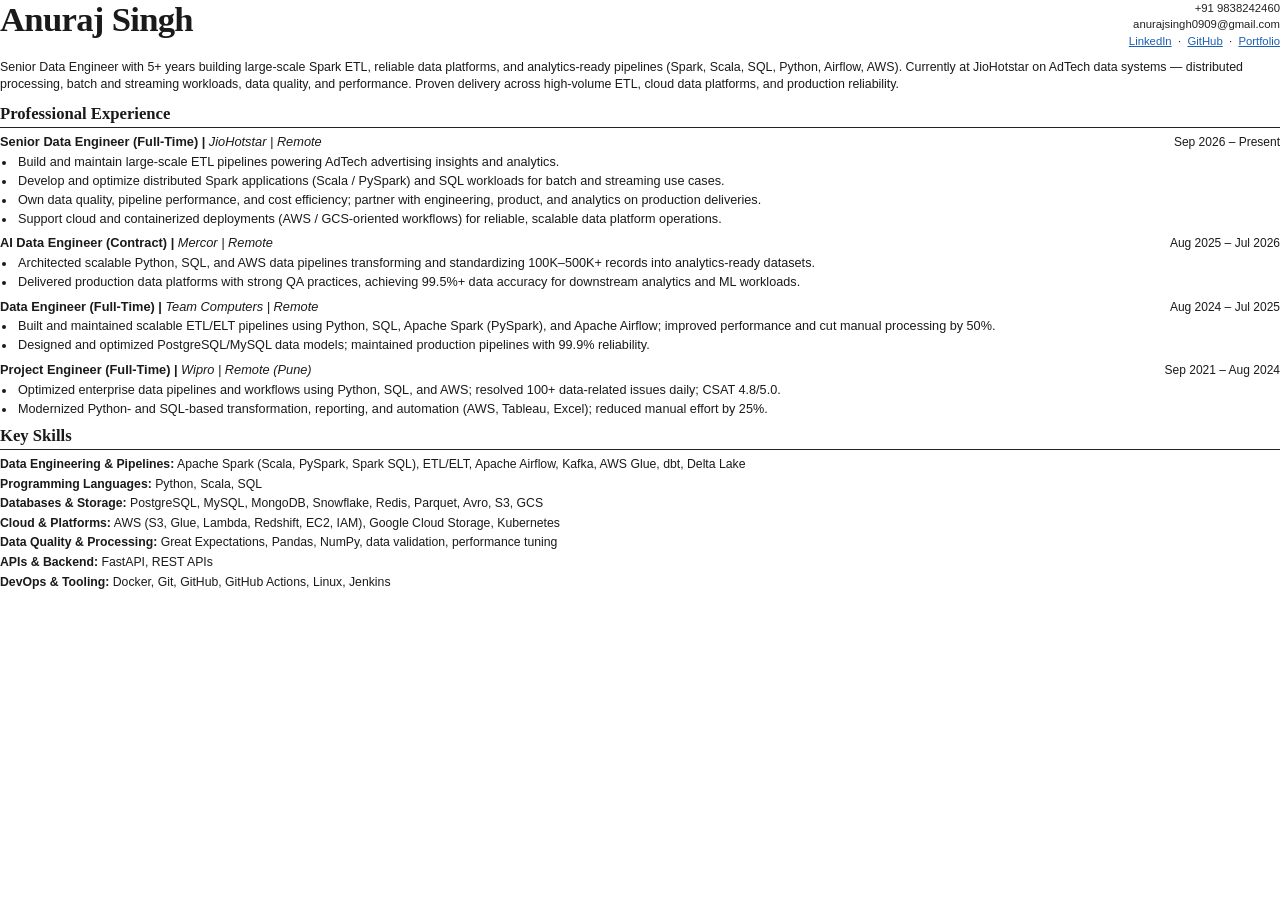
==== assets/Anuraj-Singh-Resume.html @ a408aac5 "Rewrite resume for Senior Data Engineer at JioHotstar Drop short Handshake/Tensium contracts for spa" ====
<!DOCTYPE html>
<html lang="en">
<head>
  <meta charset="UTF-8" />
  <title>Anuraj Singh — Resume</title>
  <style>
    @page { size: Letter; margin: 0.45in 0.55in; }
    * { box-sizing: border-box; margin: 0; padding: 0; }
    body {
      font-family: "Helvetica Neue", Helvetica, Arial, sans-serif;
      font-size: 9.5pt;
      line-height: 1.32;
      color: #1a1a1a;
      -webkit-print-color-adjust: exact;
      print-color-adjust: exact;
    }
    .header {
      display: flex;
      justify-content: space-between;
      align-items: flex-start;
      margin-bottom: 10px;
    }
    h1 {
      font-family: Georgia, "Times New Roman", serif;
      font-size: 26pt;
      font-weight: 700;
      letter-spacing: -0.02em;
      line-height: 1.1;
    }
    .contact {
      text-align: right;
      font-size: 8.5pt;
      line-height: 1.45;
      color: #222;
    }
    .contact a { color: #1a5fb4; text-decoration: underline; }
    .summary {
      font-size: 9.3pt;
      line-height: 1.38;
      margin-bottom: 10px;
      text-align: left;
    }
    h2 {
      font-family: Georgia, "Times New Roman", serif;
      font-size: 12.5pt;
      font-weight: 700;
      margin: 8px 0 6px;
      padding-bottom: 2px;
      border-bottom: 1.2px solid #222;
    }
    .job { margin-bottom: 8px; }
    .job-head {
      display: flex;
      justify-content: space-between;
      align-items: baseline;
      gap: 12px;
    }
    .job-title {
      font-weight: 700;
      font-size: 9.6pt;
    }
    .job-meta { font-style: italic; font-weight: 400; }
    .dates {
      white-space: nowrap;
      font-size: 9pt;
      flex-shrink: 0;
    }
    ul {
      margin: 3px 0 0 16px;
      padding: 0;
    }
    li {
      margin-bottom: 2px;
      padding-left: 2px;
    }
    .skills { margin-top: 2px; }
    .skill-row {
      margin-bottom: 3px;
      font-size: 9.2pt;
      line-height: 1.35;
    }
    .skill-row strong { font-weight: 700; }
  </style>
</head>
<body>
  <div class="header">
    <h1>Anuraj Singh</h1>
    <div class="contact">
      +91 9838242460<br />
      anurajsingh0909@gmail.com<br />
      <a href="https://www.linkedin.com/in/anuraj-singh/">LinkedIn</a>
      &nbsp;·&nbsp;
      <a href="https://github.com/AnurajSingh9">GitHub</a>
      &nbsp;·&nbsp;
      <a href="https://anurajsingh9.github.io/anuraj-portfolio/">Portfolio</a>
    </div>
  </div>

  <p class="summary">
    Senior Data Engineer with 5+ years building large-scale Spark ETL, reliable data platforms, and analytics-ready pipelines (Spark, Scala, SQL, Python, Airflow, AWS). Currently at JioHotstar on AdTech data systems — distributed processing, batch and streaming workloads, data quality, and performance. Proven delivery across high-volume ETL, cloud data platforms, and production reliability.
  </p>

  <h2>Professional Experience</h2>

  <div class="job">
    <div class="job-head">
      <div class="job-title">
        Senior Data Engineer (Full-Time) |
        <span class="job-meta">JioHotstar | Remote</span>
      </div>
      <div class="dates">Sep 2026 – Present</div>
    </div>
    <ul>
      <li>Build and maintain large-scale ETL pipelines powering AdTech advertising insights and analytics.</li>
      <li>Develop and optimize distributed Spark applications (Scala / PySpark) and SQL workloads for batch and streaming use cases.</li>
      <li>Own data quality, pipeline performance, and cost efficiency; partner with engineering, product, and analytics on production deliveries.</li>
      <li>Support cloud and containerized deployments (AWS / GCS-oriented workflows) for reliable, scalable data platform operations.</li>
    </ul>
  </div>

  <div class="job">
    <div class="job-head">
      <div class="job-title">
        AI Data Engineer (Contract) |
        <span class="job-meta">Mercor | Remote</span>
      </div>
      <div class="dates">Aug 2025 – Jul 2026</div>
    </div>
    <ul>
      <li>Architected scalable Python, SQL, and AWS data pipelines transforming and standardizing 100K–500K+ records into analytics-ready datasets.</li>
      <li>Delivered production data platforms with strong QA practices, achieving 99.5%+ data accuracy for downstream analytics and ML workloads.</li>
    </ul>
  </div>

  <div class="job">
    <div class="job-head">
      <div class="job-title">
        Data Engineer (Full-Time) |
        <span class="job-meta">Team Computers | Remote</span>
      </div>
      <div class="dates">Aug 2024 – Jul 2025</div>
    </div>
    <ul>
      <li>Built and maintained scalable ETL/ELT pipelines using Python, SQL, Apache Spark (PySpark), and Apache Airflow; improved performance and cut manual processing by 50%.</li>
      <li>Designed and optimized PostgreSQL/MySQL data models; maintained production pipelines with 99.9% reliability.</li>
    </ul>
  </div>

  <div class="job">
    <div class="job-head">
      <div class="job-title">
        Project Engineer (Full-Time) |
        <span class="job-meta">Wipro | Remote (Pune)</span>
      </div>
      <div class="dates">Sep 2021 – Aug 2024</div>
    </div>
    <ul>
      <li>Optimized enterprise data pipelines and workflows using Python, SQL, and AWS; resolved 100+ data-related issues daily; CSAT 4.8/5.0.</li>
      <li>Modernized Python- and SQL-based transformation, reporting, and automation (AWS, Tableau, Excel); reduced manual effort by 25%.</li>
    </ul>
  </div>

  <h2>Key Skills</h2>
  <div class="skills">
    <div class="skill-row"><strong>Data Engineering &amp; Pipelines:</strong> Apache Spark (Scala, PySpark, Spark SQL), ETL/ELT, Apache Airflow, Kafka, AWS Glue, dbt, Delta Lake</div>
    <div class="skill-row"><strong>Programming Languages:</strong> Python, Scala, SQL</div>
    <div class="skill-row"><strong>Databases &amp; Storage:</strong> PostgreSQL, MySQL, MongoDB, Snowflake, Redis, Parquet, Avro, S3, GCS</div>
    <div class="skill-row"><strong>Cloud &amp; Platforms:</strong> AWS (S3, Glue, Lambda, Redshift, EC2, IAM), Google Cloud Storage, Kubernetes</div>
    <div class="skill-row"><strong>Data Quality &amp; Processing:</strong> Great Expectations, Pandas, NumPy, data validation, performance tuning</div>
    <div class="skill-row"><strong>APIs &amp; Backend:</strong> FastAPI, REST APIs</div>
    <div class="skill-row"><strong>DevOps &amp; Tooling:</strong> Docker, Git, GitHub, GitHub Actions, Linux, Jenkins</div>
  </div>
</body>
</html>
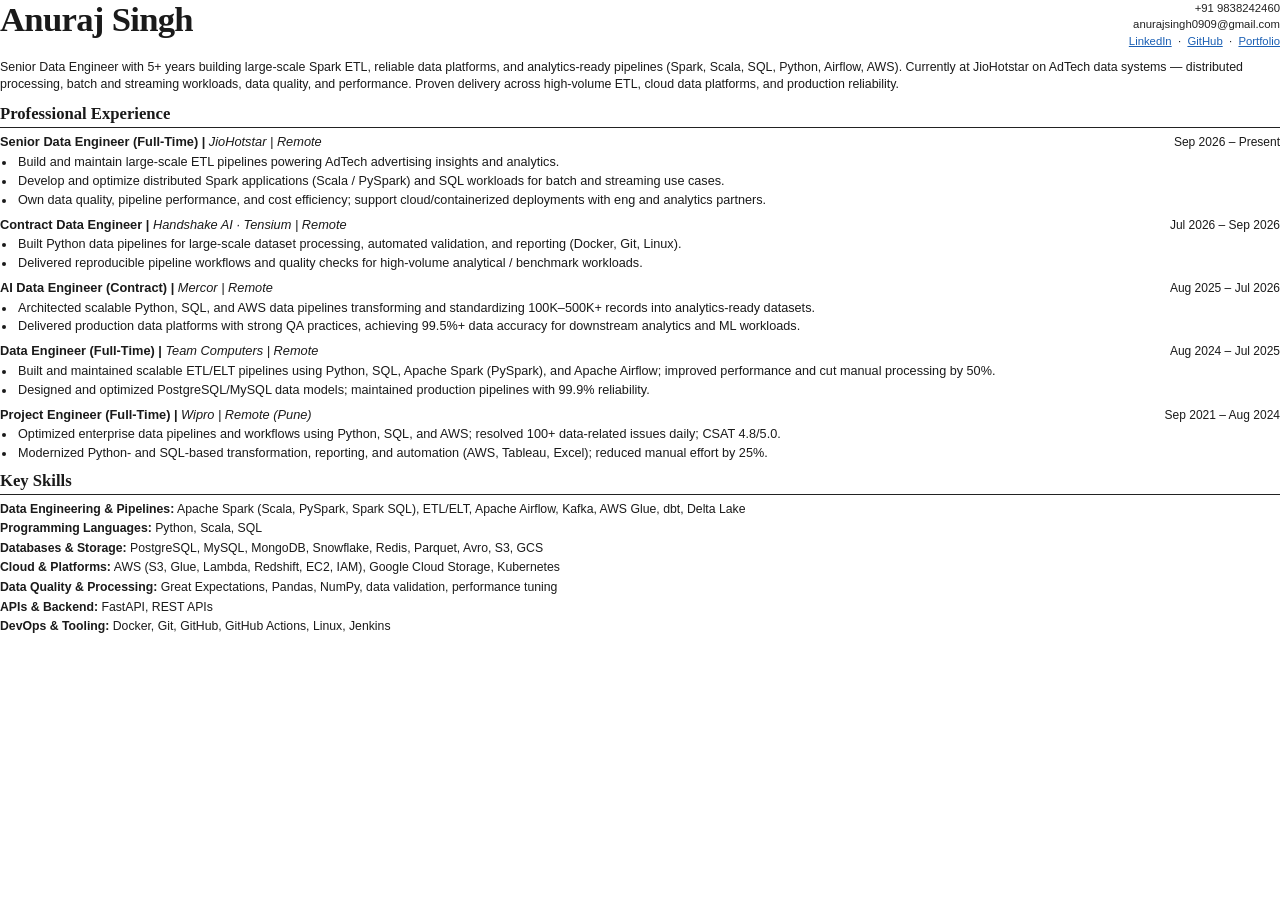
==== commit d11f8e56: "Cover Jul–Sep gap with one DE-framed contract entry Combine Handshake AI and Tensium as Contract Dat" ====
--- a/assets/Anuraj-Singh-Resume.html
+++ b/assets/Anuraj-Singh-Resume.html
@@ -113,8 +113,21 @@
     <ul>
       <li>Build and maintain large-scale ETL pipelines powering AdTech advertising insights and analytics.</li>
       <li>Develop and optimize distributed Spark applications (Scala / PySpark) and SQL workloads for batch and streaming use cases.</li>
-      <li>Own data quality, pipeline performance, and cost efficiency; partner with engineering, product, and analytics on production deliveries.</li>
-      <li>Support cloud and containerized deployments (AWS / GCS-oriented workflows) for reliable, scalable data platform operations.</li>
+      <li>Own data quality, pipeline performance, and cost efficiency; support cloud/containerized deployments with eng and analytics partners.</li>
+    </ul>
+  </div>
+
+  <div class="job">
+    <div class="job-head">
+      <div class="job-title">
+        Contract Data Engineer |
+        <span class="job-meta">Handshake AI · Tensium | Remote</span>
+      </div>
+      <div class="dates">Jul 2026 – Sep 2026</div>
+    </div>
+    <ul>
+      <li>Built Python data pipelines for large-scale dataset processing, automated validation, and reporting (Docker, Git, Linux).</li>
+      <li>Delivered reproducible pipeline workflows and quality checks for high-volume analytical / benchmark workloads.</li>
     </ul>
   </div>
 
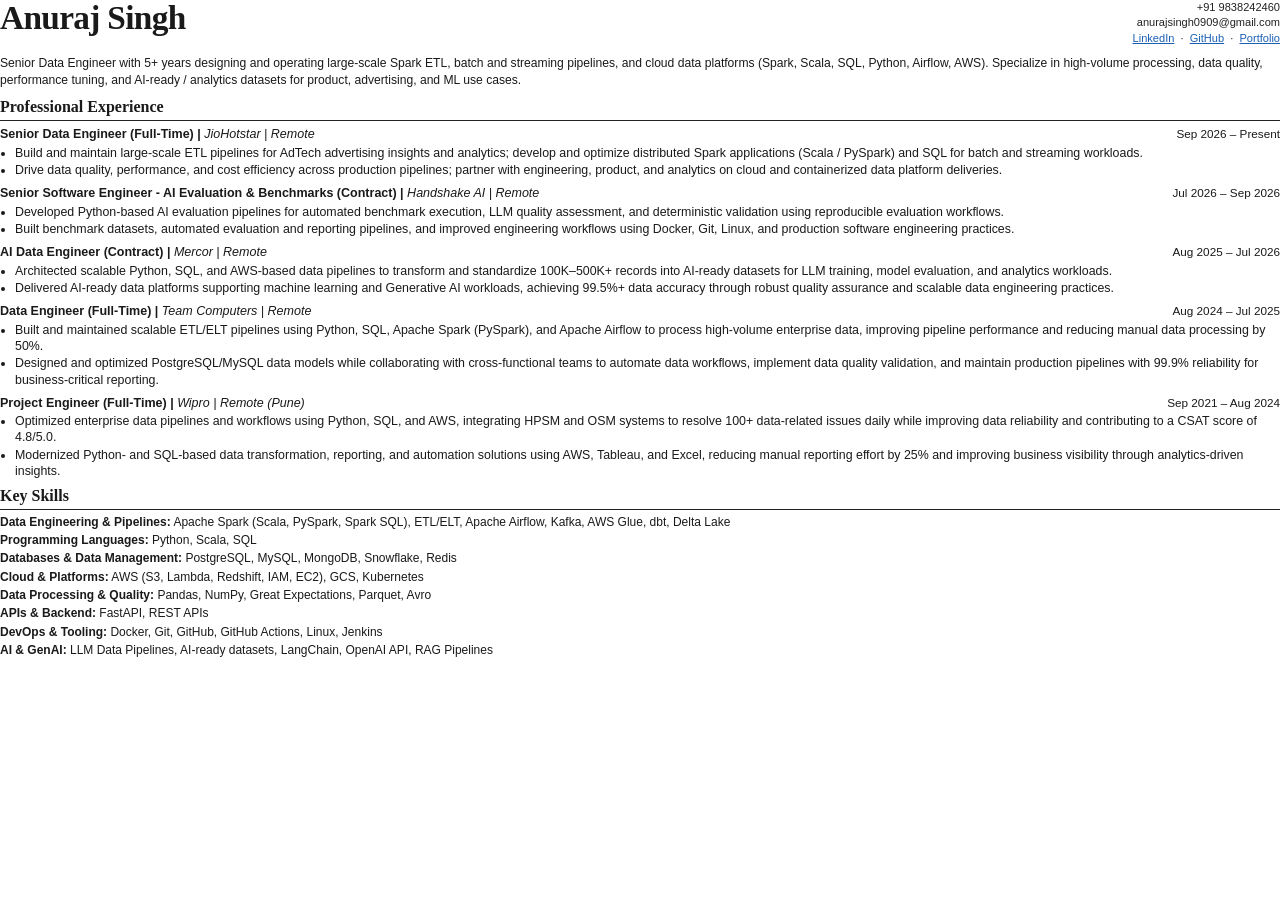
==== commit 8b229d13: "Sync portfolio and resume with final DE resume Match experience bullets, headline, and skills order;" ====
--- a/assets/Anuraj-Singh-Resume.html
+++ b/assets/Anuraj-Singh-Resume.html
@@ -4,12 +4,12 @@
   <meta charset="UTF-8" />
   <title>Anuraj Singh — Resume</title>
   <style>
-    @page { size: Letter; margin: 0.45in 0.55in; }
+    @page { size: Letter; margin: 0.42in 0.52in; }
     * { box-sizing: border-box; margin: 0; padding: 0; }
     body {
       font-family: "Helvetica Neue", Helvetica, Arial, sans-serif;
-      font-size: 9.5pt;
-      line-height: 1.32;
+      font-size: 9.3pt;
+      line-height: 1.3;
       color: #1a1a1a;
       -webkit-print-color-adjust: exact;
       print-color-adjust: exact;
@@ -18,66 +18,51 @@
       display: flex;
       justify-content: space-between;
       align-items: flex-start;
-      margin-bottom: 10px;
+      margin-bottom: 9px;
     }
     h1 {
       font-family: Georgia, "Times New Roman", serif;
-      font-size: 26pt;
+      font-size: 25pt;
       font-weight: 700;
       letter-spacing: -0.02em;
       line-height: 1.1;
     }
     .contact {
       text-align: right;
-      font-size: 8.5pt;
-      line-height: 1.45;
+      font-size: 8.3pt;
+      line-height: 1.4;
       color: #222;
     }
     .contact a { color: #1a5fb4; text-decoration: underline; }
     .summary {
-      font-size: 9.3pt;
-      line-height: 1.38;
-      margin-bottom: 10px;
-      text-align: left;
+      font-size: 9.1pt;
+      line-height: 1.36;
+      margin-bottom: 9px;
     }
     h2 {
       font-family: Georgia, "Times New Roman", serif;
-      font-size: 12.5pt;
+      font-size: 12pt;
       font-weight: 700;
-      margin: 8px 0 6px;
+      margin: 7px 0 5px;
       padding-bottom: 2px;
       border-bottom: 1.2px solid #222;
     }
-    .job { margin-bottom: 8px; }
+    .job { margin-bottom: 7px; }
     .job-head {
       display: flex;
       justify-content: space-between;
       align-items: baseline;
       gap: 12px;
     }
-    .job-title {
-      font-weight: 700;
-      font-size: 9.6pt;
-    }
+    .job-title { font-weight: 700; font-size: 9.4pt; }
     .job-meta { font-style: italic; font-weight: 400; }
-    .dates {
-      white-space: nowrap;
+    .dates { white-space: nowrap; font-size: 8.8pt; flex-shrink: 0; }
+    ul { margin: 2px 0 0 15px; padding: 0; }
+    li { margin-bottom: 1.5px; }
+    .skill-row {
+      margin-bottom: 2.5px;
       font-size: 9pt;
-      flex-shrink: 0;
-    }
-    ul {
-      margin: 3px 0 0 16px;
-      padding: 0;
-    }
-    li {
-      margin-bottom: 2px;
-      padding-left: 2px;
-    }
-    .skills { margin-top: 2px; }
-    .skill-row {
-      margin-bottom: 3px;
-      font-size: 9.2pt;
-      line-height: 1.35;
+      line-height: 1.32;
     }
     .skill-row strong { font-weight: 700; }
   </style>
@@ -97,7 +82,7 @@
   </div>
 
   <p class="summary">
-    Senior Data Engineer with 5+ years building large-scale Spark ETL, reliable data platforms, and analytics-ready pipelines (Spark, Scala, SQL, Python, Airflow, AWS). Currently at JioHotstar on AdTech data systems — distributed processing, batch and streaming workloads, data quality, and performance. Proven delivery across high-volume ETL, cloud data platforms, and production reliability.
+    Senior Data Engineer with 5+ years designing and operating large-scale Spark ETL, batch and streaming pipelines, and cloud data platforms (Spark, Scala, SQL, Python, Airflow, AWS). Specialize in high-volume processing, data quality, performance tuning, and AI-ready / analytics datasets for product, advertising, and ML use cases.
   </p>
 
   <h2>Professional Experience</h2>
@@ -111,23 +96,22 @@
       <div class="dates">Sep 2026 – Present</div>
     </div>
     <ul>
-      <li>Build and maintain large-scale ETL pipelines powering AdTech advertising insights and analytics.</li>
-      <li>Develop and optimize distributed Spark applications (Scala / PySpark) and SQL workloads for batch and streaming use cases.</li>
-      <li>Own data quality, pipeline performance, and cost efficiency; support cloud/containerized deployments with eng and analytics partners.</li>
+      <li>Build and maintain large-scale ETL pipelines for AdTech advertising insights and analytics; develop and optimize distributed Spark applications (Scala / PySpark) and SQL for batch and streaming workloads.</li>
+      <li>Drive data quality, performance, and cost efficiency across production pipelines; partner with engineering, product, and analytics on cloud and containerized data platform deliveries.</li>
     </ul>
   </div>
 
   <div class="job">
     <div class="job-head">
       <div class="job-title">
-        Contract Data Engineer |
-        <span class="job-meta">Handshake AI · Tensium | Remote</span>
+        Senior Software Engineer - AI Evaluation &amp; Benchmarks (Contract) |
+        <span class="job-meta">Handshake AI | Remote</span>
       </div>
       <div class="dates">Jul 2026 – Sep 2026</div>
     </div>
     <ul>
-      <li>Built Python data pipelines for large-scale dataset processing, automated validation, and reporting (Docker, Git, Linux).</li>
-      <li>Delivered reproducible pipeline workflows and quality checks for high-volume analytical / benchmark workloads.</li>
+      <li>Developed Python-based AI evaluation pipelines for automated benchmark execution, LLM quality assessment, and deterministic validation using reproducible evaluation workflows.</li>
+      <li>Built benchmark datasets, automated evaluation and reporting pipelines, and improved engineering workflows using Docker, Git, Linux, and production software engineering practices.</li>
     </ul>
   </div>
 
@@ -140,8 +124,8 @@
       <div class="dates">Aug 2025 – Jul 2026</div>
     </div>
     <ul>
-      <li>Architected scalable Python, SQL, and AWS data pipelines transforming and standardizing 100K–500K+ records into analytics-ready datasets.</li>
-      <li>Delivered production data platforms with strong QA practices, achieving 99.5%+ data accuracy for downstream analytics and ML workloads.</li>
+      <li>Architected scalable Python, SQL, and AWS-based data pipelines to transform and standardize 100K–500K+ records into AI-ready datasets for LLM training, model evaluation, and analytics workloads.</li>
+      <li>Delivered AI-ready data platforms supporting machine learning and Generative AI workloads, achieving 99.5%+ data accuracy through robust quality assurance and scalable data engineering practices.</li>
     </ul>
   </div>
 
@@ -154,8 +138,8 @@
       <div class="dates">Aug 2024 – Jul 2025</div>
     </div>
     <ul>
-      <li>Built and maintained scalable ETL/ELT pipelines using Python, SQL, Apache Spark (PySpark), and Apache Airflow; improved performance and cut manual processing by 50%.</li>
-      <li>Designed and optimized PostgreSQL/MySQL data models; maintained production pipelines with 99.9% reliability.</li>
+      <li>Built and maintained scalable ETL/ELT pipelines using Python, SQL, Apache Spark (PySpark), and Apache Airflow to process high-volume enterprise data, improving pipeline performance and reducing manual data processing by 50%.</li>
+      <li>Designed and optimized PostgreSQL/MySQL data models while collaborating with cross-functional teams to automate data workflows, implement data quality validation, and maintain production pipelines with 99.9% reliability for business-critical reporting.</li>
     </ul>
   </div>
 
@@ -168,20 +152,19 @@
       <div class="dates">Sep 2021 – Aug 2024</div>
     </div>
     <ul>
-      <li>Optimized enterprise data pipelines and workflows using Python, SQL, and AWS; resolved 100+ data-related issues daily; CSAT 4.8/5.0.</li>
-      <li>Modernized Python- and SQL-based transformation, reporting, and automation (AWS, Tableau, Excel); reduced manual effort by 25%.</li>
+      <li>Optimized enterprise data pipelines and workflows using Python, SQL, and AWS, integrating HPSM and OSM systems to resolve 100+ data-related issues daily while improving data reliability and contributing to a CSAT score of 4.8/5.0.</li>
+      <li>Modernized Python- and SQL-based data transformation, reporting, and automation solutions using AWS, Tableau, and Excel, reducing manual reporting effort by 25% and improving business visibility through analytics-driven insights.</li>
     </ul>
   </div>
 
   <h2>Key Skills</h2>
-  <div class="skills">
-    <div class="skill-row"><strong>Data Engineering &amp; Pipelines:</strong> Apache Spark (Scala, PySpark, Spark SQL), ETL/ELT, Apache Airflow, Kafka, AWS Glue, dbt, Delta Lake</div>
-    <div class="skill-row"><strong>Programming Languages:</strong> Python, Scala, SQL</div>
-    <div class="skill-row"><strong>Databases &amp; Storage:</strong> PostgreSQL, MySQL, MongoDB, Snowflake, Redis, Parquet, Avro, S3, GCS</div>
-    <div class="skill-row"><strong>Cloud &amp; Platforms:</strong> AWS (S3, Glue, Lambda, Redshift, EC2, IAM), Google Cloud Storage, Kubernetes</div>
-    <div class="skill-row"><strong>Data Quality &amp; Processing:</strong> Great Expectations, Pandas, NumPy, data validation, performance tuning</div>
-    <div class="skill-row"><strong>APIs &amp; Backend:</strong> FastAPI, REST APIs</div>
-    <div class="skill-row"><strong>DevOps &amp; Tooling:</strong> Docker, Git, GitHub, GitHub Actions, Linux, Jenkins</div>
-  </div>
+  <div class="skill-row"><strong>Data Engineering &amp; Pipelines:</strong> Apache Spark (Scala, PySpark, Spark SQL), ETL/ELT, Apache Airflow, Kafka, AWS Glue, dbt, Delta Lake</div>
+  <div class="skill-row"><strong>Programming Languages:</strong> Python, Scala, SQL</div>
+  <div class="skill-row"><strong>Databases &amp; Data Management:</strong> PostgreSQL, MySQL, MongoDB, Snowflake, Redis</div>
+  <div class="skill-row"><strong>Cloud &amp; Platforms:</strong> AWS (S3, Lambda, Redshift, IAM, EC2), GCS, Kubernetes</div>
+  <div class="skill-row"><strong>Data Processing &amp; Quality:</strong> Pandas, NumPy, Great Expectations, Parquet, Avro</div>
+  <div class="skill-row"><strong>APIs &amp; Backend:</strong> FastAPI, REST APIs</div>
+  <div class="skill-row"><strong>DevOps &amp; Tooling:</strong> Docker, Git, GitHub, GitHub Actions, Linux, Jenkins</div>
+  <div class="skill-row"><strong>AI &amp; GenAI:</strong> LLM Data Pipelines, AI-ready datasets, LangChain, OpenAI API, RAG Pipelines</div>
 </body>
 </html>
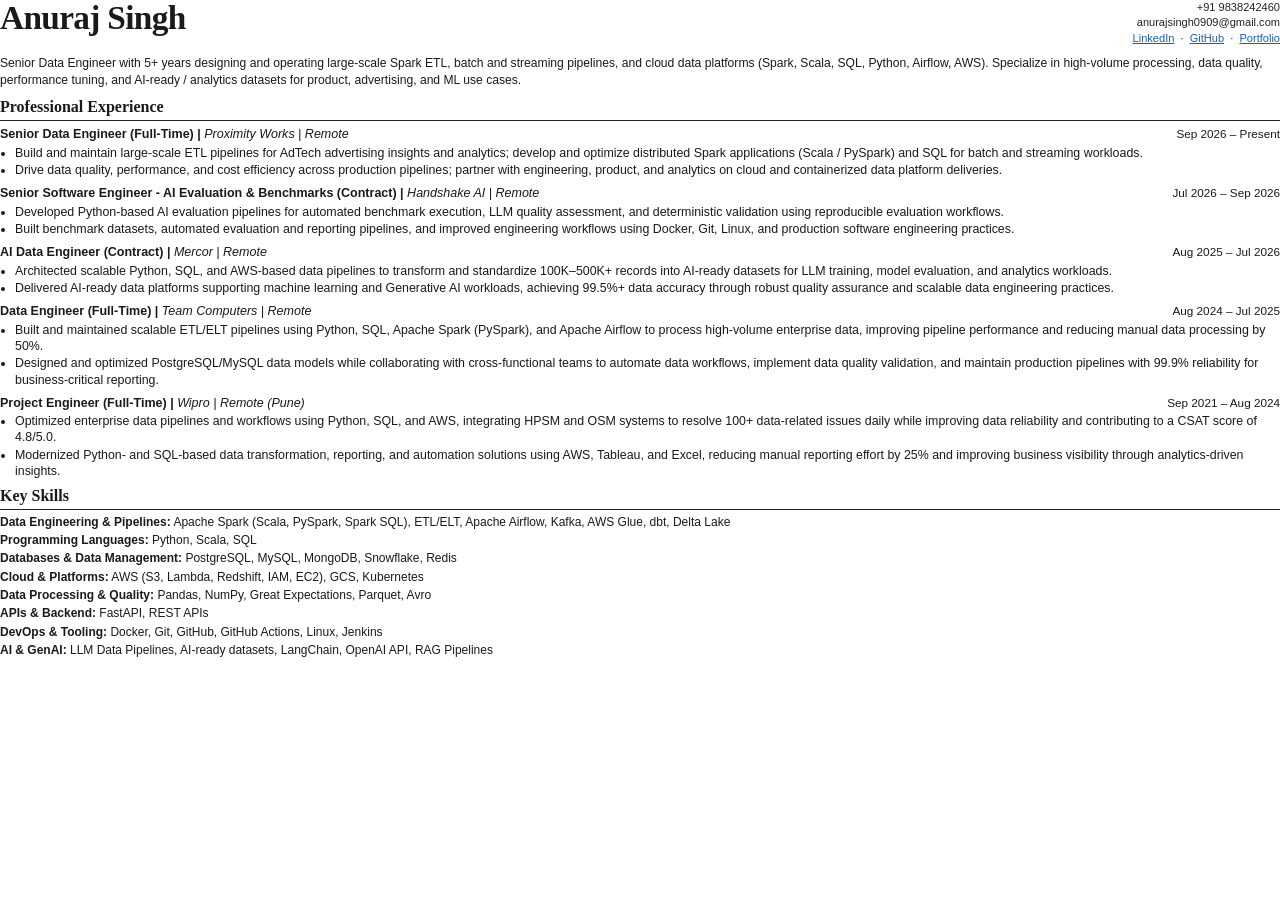
==== commit 08705fd8: "Update current employer to Proximity Works" ====
--- a/assets/Anuraj-Singh-Resume.html
+++ b/assets/Anuraj-Singh-Resume.html
@@ -91,7 +91,7 @@
     <div class="job-head">
       <div class="job-title">
         Senior Data Engineer (Full-Time) |
-        <span class="job-meta">JioHotstar | Remote</span>
+        <span class="job-meta">Proximity Works | Remote</span>
       </div>
       <div class="dates">Sep 2026 – Present</div>
     </div>
